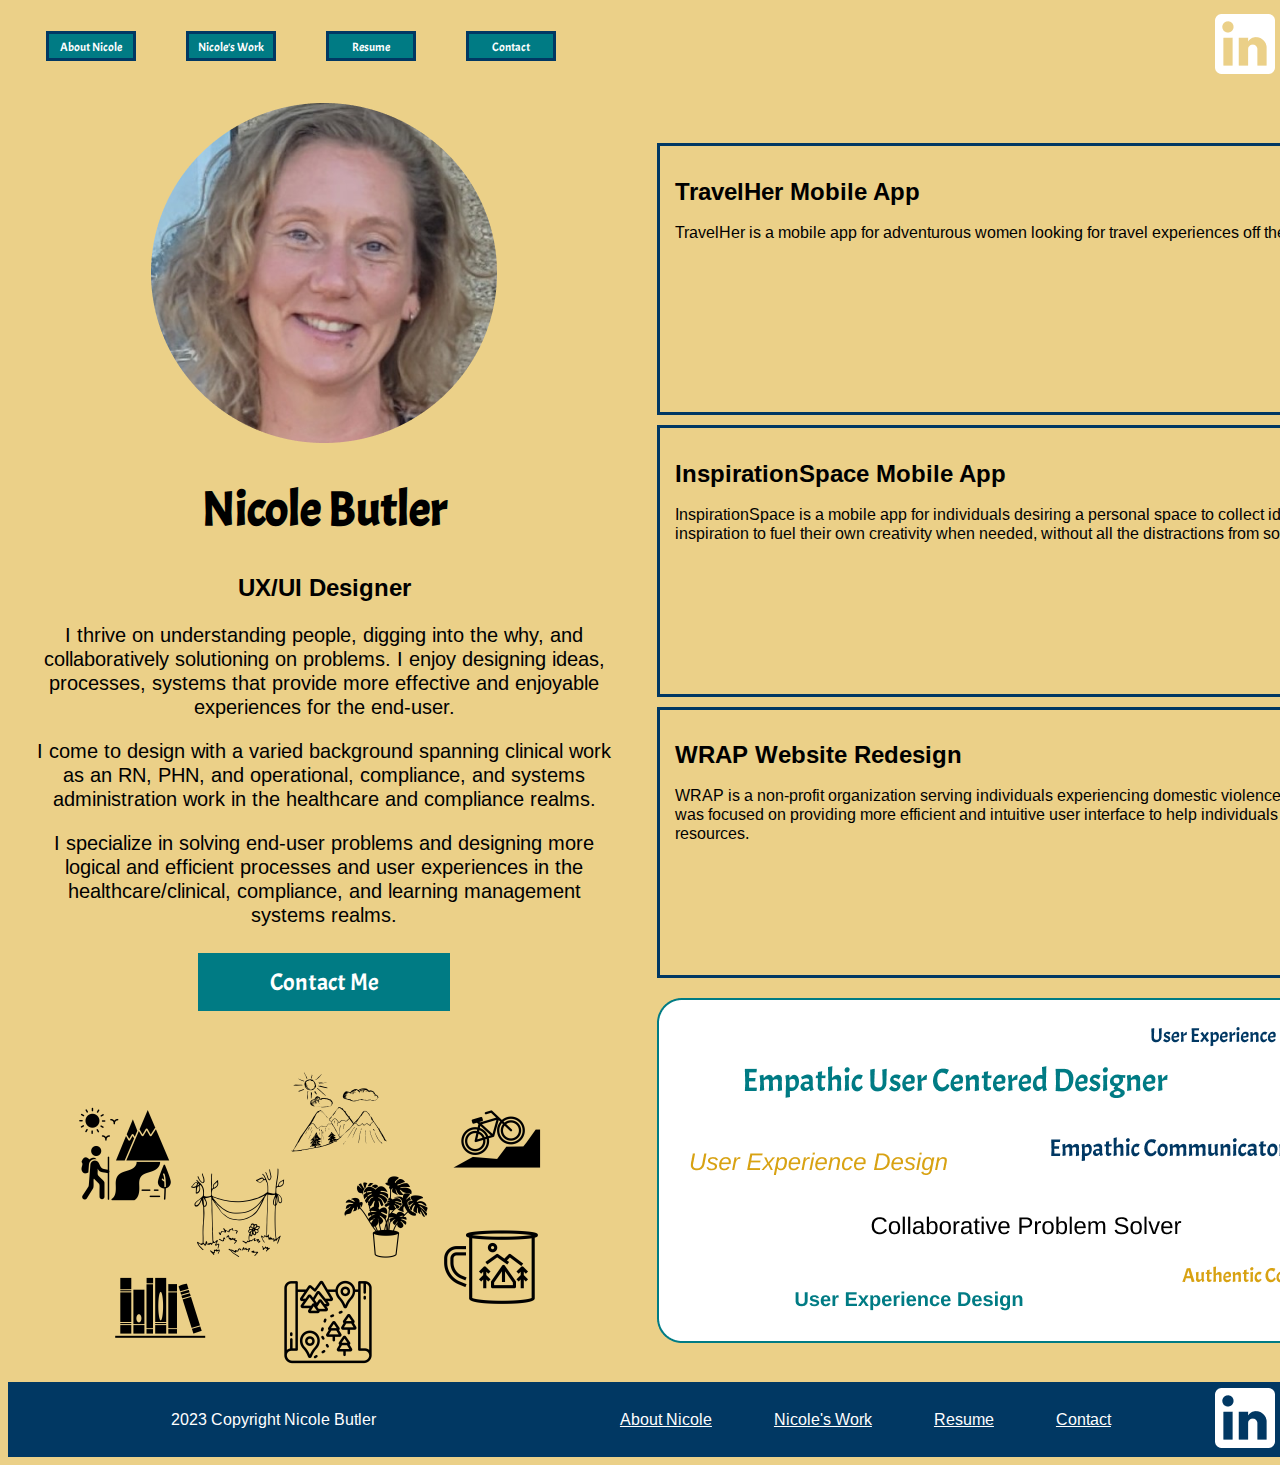
==== Index.html @ b048611f "Changed HTML File Name" ====
<!DOCTYPE html>
<html>
    <head>
        <title>Nicole Butler</title>
        <link rel="preconnect" href="https://fonts.googleapis.com">
        <link rel="preconnect" href="https://fonts.gstatic.com" crossorigin>
        <link href="https://fonts.googleapis.com/css2?family=Arimo:ital,wght@0,400;0,500;0,600;0,700;1,400;1,500;1,600;1,700&display=swap" rel="stylesheet">
        <link rel="preconnect" href="https://fonts.googleapis.com">
        <link rel="preconnect" href="https://fonts.gstatic.com" crossorigin>
        <link href="https://fonts.googleapis.com/css2?family=Acme&display=swap" rel="stylesheet">
        <link href="../CSS/Portfolio_style.css" rel="stylesheet" type="text/css">
    </head>


    <body>
        <header class="navigation">
            <nav>
                <div class="navbarmenu">
                    <button class="navbarbutton">About Nicole</button>
                    <button class="navbarbutton">Nicole's Work</button>
                    <button class="navbarbutton">Resume</button>
                    <button class="navbarbutton">Contact</button>
                </div>
                    <a href="www.linkedin.com/in/nicole-butler-rn-phn"><img src="../img/linkedin.png"></a>
            </nav>            
        </header>       
        

        <section id="heroimg"> 
            <div class="PhotoAboutMe">
                <img src="../img/Headshot.png"> 
                <h1>Nicole Butler</h1>
                <h2>UX/UI Designer</h2>
                <p>I thrive on understanding people, digging into the why, and collaboratively solutioning on problems. 
                    I enjoy designing ideas, processes, systems that provide more effective and enjoyable experiences for the end-user.</p>
                    <p>I come to design with a varied background spanning clinical work as an RN, PHN, and operational, compliance, and systems administration work in the healthcare and compliance realms.</p>
                    <p>I specialize in solving end-user problems and designing more logical and efficient processes and user experiences in the healthcare/clinical, compliance, and learning management systems realms.</p>
                        <button type="contact me button">Contact Me</button>
                <div class="MyInterestIcons">
                    <img src="../img/My Interest Icons.png">
                </div>
            </div>
        </section>


        <section id="CaseStudiesSection">
            <div class="LargeCaseStudiesDiv">
                <div class="CaseStudies">
                    <h1>TravelHer Mobile App</h1>
                    <p>TravelHer is a mobile app for adventurous women looking for travel experiences off the beaten path.</p>
                    <img>
                </div>
                <div class="CaseStudies">
                    <h1>InspirationSpace Mobile App</h1>
                    <p>InspirationSpace is a mobile app for individuals desiring a personal space to collect ideas and inspiration to fuel their own creativity when needed, without all the distractions from social media.</p>
                    <img>
                </div>
                <div class="CaseStudies">
                    <h1>WRAP Website Redesign</h1>
                    <p>WRAP is a non-profit organization serving individuals experiencing domestic violence. This redesign was focused on providing more efficient and intuitive user interface to help individuals find needed resources.</p>
                    <img>
                </div>
                <div class="SkillsWords">
                    <img src="../img/SkillsWordsRounded.png" style="width:100%">
                </div>
            </div>
        </section>

        
        <footer>
            <p class="Copyright">2023 Copyright Nicole Butler</p>            
            <div class="FooterLinkedText">
                <a href="www.linkedin.com/in/nicole-butler-rn-phn">About Nicole</a>
                <a href="www.linkedin.com/in/nicole-butler-rn-phn">Nicole's Work</a>
                <a href="www.linkedin.com/in/nicole-butler-rn-phn">Resume</a>
                <a href="www.linkedin.com/in/nicole-butler-rn-phn">Contact</a>
            </div>
            <a href="www.linkedin.com/in/nicole-butler-rn-phn"><img src="../img/linkedin.png"></a>
        </footer>
    </body>
    
</html>
---- CSS/Portfolio_style.css ----
body {
    background-color: rgba(216, 162, 18, 0.5);
}

nav {
    width: 100%;
    height: 50px;
    padding: 1%;
    display: flex;
    justify-content: space-between;
    align-items: center;
}

.navbarmenu {
    display: flex;
}

button.navbarbutton {
    border: solid;
    border-color: #013863;
    height: 30px;
    width: 90px;
    color: white;
    padding: 1%;
    text-align: center;
    text-decoration: none;
    font-size: 12px;
    font-family: Acme;
    margin: 25px;
    cursor: pointer;
    background-color: #007b84;
}

#heroimg {
    float: left;
    display: flex;
    justify-content: flex-start;
    align-items: center;
    width: 45%;
    margin-top: 20px;
    margin-left: 20px;
    margin-right: 20px;
    margin-bottom: none;
}

.PhotoAboutMe {
    text-align: center;
}

.PhotoAboutMe h1 {
    font-family: Acme;
    font-size: 48px;
    font-style: normal;
    color: black;
}

.PhotoAboutMe h2 {
    font-family: Arimo;
    font-size: 24px;
    font-style: normal;
    color: black;
}

.PhotoAboutMe p {
    font-family: Arimo;
    font-size: 20px;
    font-style: normal;
    color: black;
}

button {
    border: none;
    color: white;
    padding: 1%;
    text-align: center;
    text-decoration: none;
    font-size: 24px;
    font-family: Acme;
    margin: 6px;
    height: 58px;
    width: 252px;
    cursor: pointer;
    background-color: #007b84;
}

.MyInterestIcons {
    margin-top: 45px;
    margin-left: 35px;
    margin-right: 35px;
    margin-bottom: none;
}
#CaseStudiesSection {
    float: left;
    display: flex;
    justify-content: flex-start;
    align-items: center;
    width: 45%;
    margin-top: 60px;
    margin-left: 40px;
}

.CaseStudies {
    float: center;
    border: solid;
    border-color: #013863;
    height: 236px;
    width: 735px;
    color: black;
    padding: 2%;
    margin-bottom: 10px;
}

.CaseStudies h1 {
    font-family: Arimo;
    font-size: 24px;
    font-style: bold;
    }

.CaseStudies p {
    font-family: Arimo;
    font-size: 16px;
    font-style: normal;
    }

.CaseStudies img {
    width: 45%;
}

.SkillsWords {
    margin-top: 10px;
    margin-bottom: 35px;
    float: left;
}

footer {
    width: 100%;
    height: 50px;
    padding: 1%;
    display: flex;
    justify-content: space-between;
    align-items: center;
    background-color: #013863;
    }

.FooterLinkedText {
    display: flex;
}

.FooterLinkedText a {
    font-family: Arimo;
    font-size: 16px;
    font-style: bold;
    color: white;
    padding: 16px;
    margin: 15px;
}

.Copyright {
    font-family: Arimo;
    font-size: 16px;
    font-style: bold;
    color: white;
    width: 40%;
    text-align: center;
}
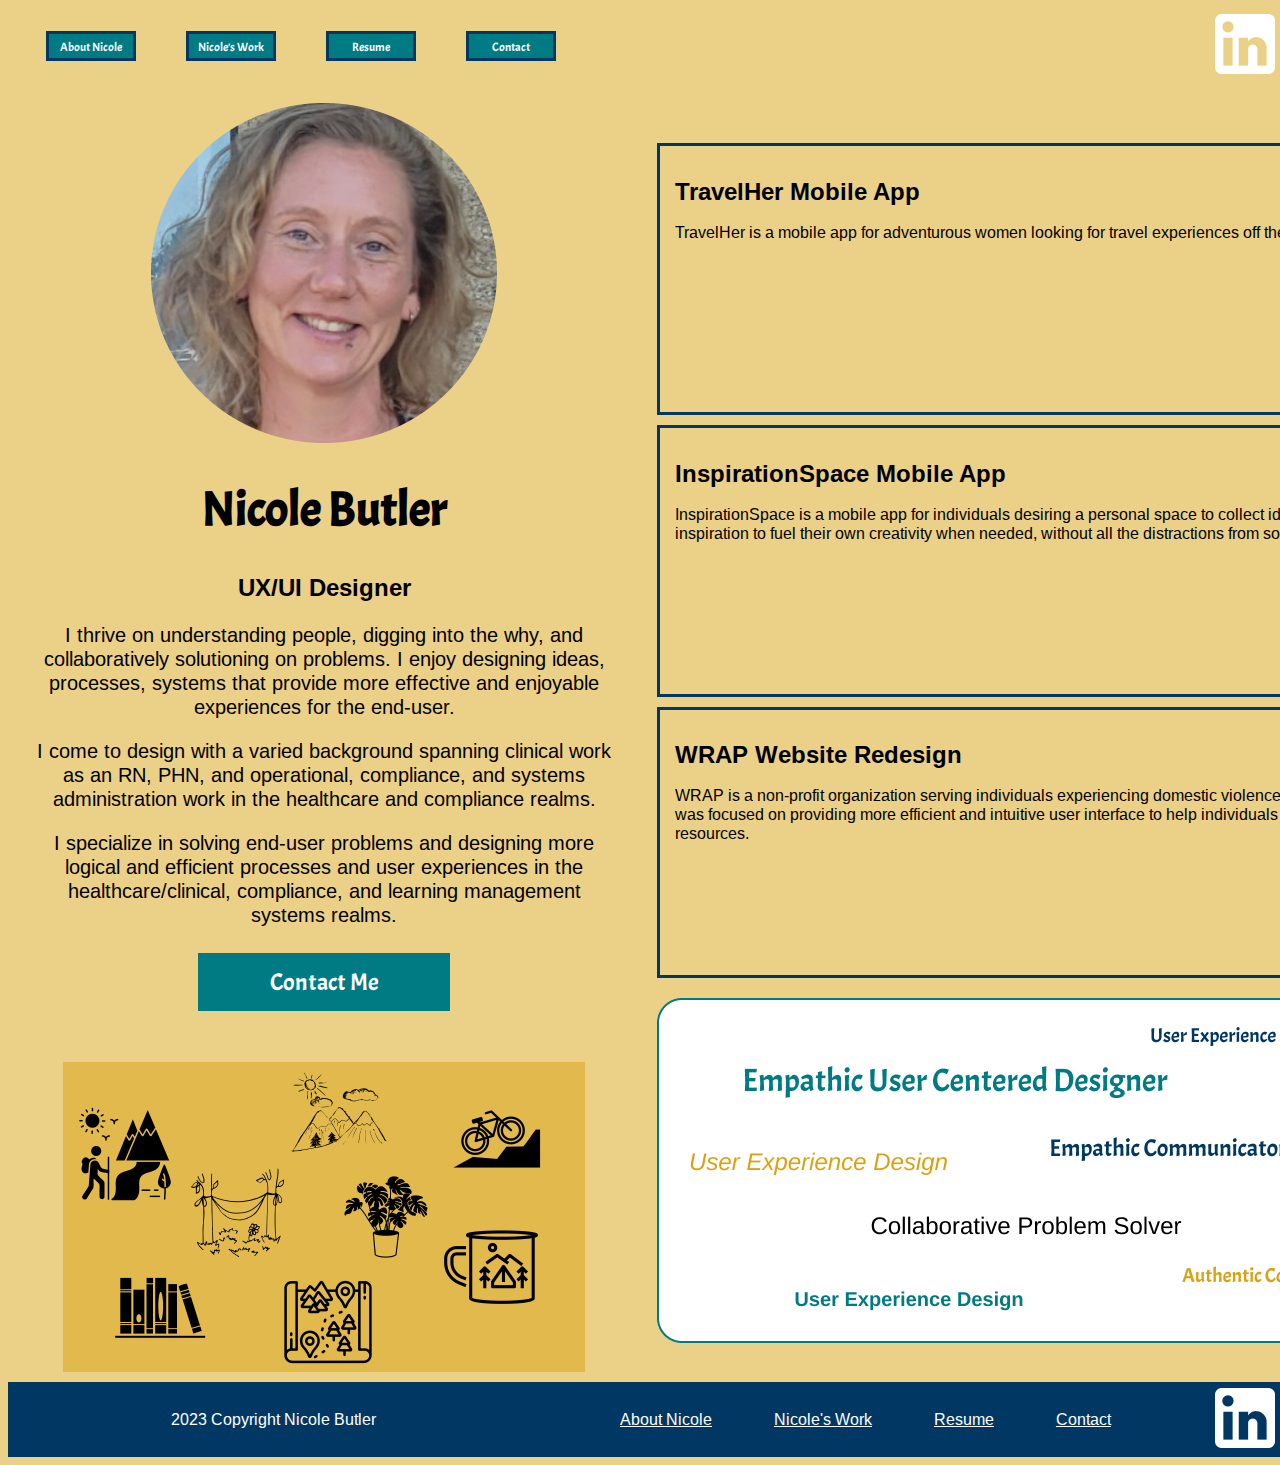
==== commit e7cfb034: "Updated Image Links" ====
--- a/Index.html
+++ b/Index.html
@@ -8,7 +8,7 @@
         <link rel="preconnect" href="https://fonts.googleapis.com">
         <link rel="preconnect" href="https://fonts.gstatic.com" crossorigin>
         <link href="https://fonts.googleapis.com/css2?family=Acme&display=swap" rel="stylesheet">
-        <link href="../CSS/Portfolio_style.css" rel="stylesheet" type="text/css">
+        <link href="./index.css" rel="stylesheet" type="text/css">
     </head>
 
 
@@ -21,14 +21,14 @@
                     <button class="navbarbutton">Resume</button>
                     <button class="navbarbutton">Contact</button>
                 </div>
-                    <a href="www.linkedin.com/in/nicole-butler-rn-phn"><img src="../img/linkedin.png"></a>
+                    <a href="www.linkedin.com/in/nicole-butler-rn-phn"><img src="./img/linkedin.png"></a>
             </nav>            
         </header>       
         
 
         <section id="heroimg"> 
             <div class="PhotoAboutMe">
-                <img src="../img/Headshot.png"> 
+                <img src="./img/Headshot.png"> 
                 <h1>Nicole Butler</h1>
                 <h2>UX/UI Designer</h2>
                 <p>I thrive on understanding people, digging into the why, and collaboratively solutioning on problems. 
@@ -37,7 +37,7 @@
                     <p>I specialize in solving end-user problems and designing more logical and efficient processes and user experiences in the healthcare/clinical, compliance, and learning management systems realms.</p>
                         <button type="contact me button">Contact Me</button>
                 <div class="MyInterestIcons">
-                    <img src="../img/My Interest Icons.png">
+                    <img src="./img/My Interest Icons-Mustard.png">
                 </div>
             </div>
         </section>
@@ -61,7 +61,7 @@
                     <img>
                 </div>
                 <div class="SkillsWords">
-                    <img src="../img/SkillsWordsRounded.png" style="width:100%">
+                    <img src="./img/SkillsWordsRounded.png" style="width:100%">
                 </div>
             </div>
         </section>
@@ -75,7 +75,7 @@
                 <a href="www.linkedin.com/in/nicole-butler-rn-phn">Resume</a>
                 <a href="www.linkedin.com/in/nicole-butler-rn-phn">Contact</a>
             </div>
-            <a href="www.linkedin.com/in/nicole-butler-rn-phn"><img src="../img/linkedin.png"></a>
+            <a href="www.linkedin.com/in/nicole-butler-rn-phn"><img src="./img/linkedin.png"></a>
         </footer>
     </body>
     
--- a/index.css
+++ b/index.css
@@ -0,0 +1,167 @@
+
+
+body {
+    background-color: rgba(216, 162, 18, 0.5);
+}
+
+nav {
+    width: 100%;
+    height: 50px;
+    padding: 1%;
+    display: flex;
+    justify-content: space-between;
+    align-items: center;
+}
+
+.navbarmenu {
+    display: flex;
+}
+
+button.navbarbutton {
+    border: solid;
+    border-color: #013863;
+    height: 30px;
+    width: 90px;
+    color: white;
+    padding: 1%;
+    text-align: center;
+    text-decoration: none;
+    font-size: 12px;
+    font-family: Acme;
+    margin: 25px;
+    cursor: pointer;
+    background-color: #007b84;
+}
+
+#heroimg {
+    float: left;
+    display: flex;
+    justify-content: flex-start;
+    align-items: center;
+    width: 45%;
+    margin-top: 20px;
+    margin-left: 20px;
+    margin-right: 20px;
+    margin-bottom: none;
+}
+
+.PhotoAboutMe {
+    text-align: center;
+}
+
+.PhotoAboutMe h1 {
+    font-family: Acme;
+    font-size: 48px;
+    font-style: normal;
+    color: black;
+}
+
+.PhotoAboutMe h2 {
+    font-family: Arimo;
+    font-size: 24px;
+    font-style: normal;
+    color: black;
+}
+
+.PhotoAboutMe p {
+    font-family: Arimo;
+    font-size: 20px;
+    font-style: normal;
+    color: black;
+}
+
+button {
+    border: none;
+    color: white;
+    padding: 1%;
+    text-align: center;
+    text-decoration: none;
+    font-size: 24px;
+    font-family: Acme;
+    margin: 6px;
+    height: 58px;
+    width: 252px;
+    cursor: pointer;
+    background-color: #007b84;
+}
+
+.MyInterestIcons {
+    margin-top: 45px;
+    margin-left: 35px;
+    margin-right: 35px;
+    margin-bottom: none;
+}
+#CaseStudiesSection {
+    float: left;
+    display: flex;
+    justify-content: flex-start;
+    align-items: center;
+    width: 45%;
+    margin-top: 60px;
+    margin-left: 40px;
+}
+
+.CaseStudies {
+    float: center;
+    border: solid;
+    border-color: #013863;
+    height: 236px;
+    width: 735px;
+    color: black;
+    padding: 2%;
+    margin-bottom: 10px;
+}
+
+.CaseStudies h1 {
+    font-family: Arimo;
+    font-size: 24px;
+    font-style: bold;
+    }
+
+.CaseStudies p {
+    font-family: Arimo;
+    font-size: 16px;
+    font-style: normal;
+    }
+
+.CaseStudies img {
+    width: 45%;
+}
+
+.SkillsWords {
+    margin-top: 10px;
+    margin-bottom: 35px;
+    float: left;
+}
+
+footer {
+    width: 100%;
+    height: 50px;
+    padding: 1%;
+    display: flex;
+    justify-content: space-between;
+    align-items: center;
+    background-color: #013863;
+    }
+
+.FooterLinkedText {
+    display: flex;
+}
+
+.FooterLinkedText a {
+    font-family: Arimo;
+    font-size: 16px;
+    font-style: bold;
+    color: white;
+    padding: 16px;
+    margin: 15px;
+}
+
+.Copyright {
+    font-family: Arimo;
+    font-size: 16px;
+    font-style: bold;
+    color: white;
+    width: 40%;
+    text-align: center;
+}